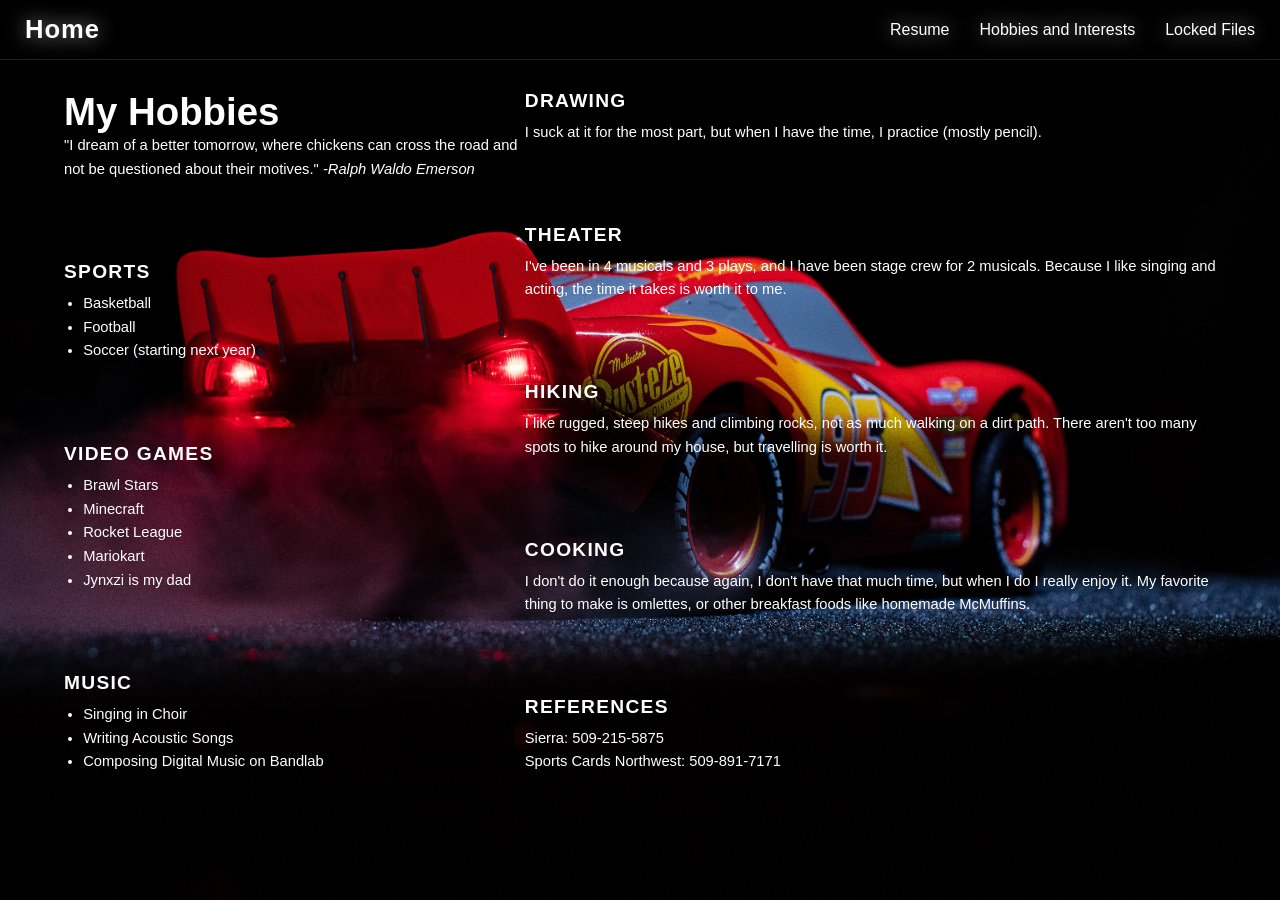
==== Hobbies.html @ 30bd7104 "Add files via upload" ====
<html>

<body style="height: 95%"></body>
</body>

<head>
    <meta charset="UTF-8">
    <title>Evan Kaiserman</title>
    <link rel="stylesheet" href="Hobbies.css">
</head>

<style>
    * {
        margin: 0;
        padding: 0;
        box-sizing: border-box;
    }

    html,
    body {
        height: 100%;
        font-family: Arial, sans-serif;
        color: white;
    }

    .hobbies {
        width: 100%;
        height: 100%;
        display: grid;
        grid-template-columns: 40% 60%;
        padding: 10vh 5vw 5vh;
        align-items: stretch;
        justify-items: stretch;
    }

    .left,
    .right {
        display: flex;
        flex-direction: column;
        justify-content: space-between;
    }

    h1 {
        font-size: 5vw;
    }

    h2 {
        font-size: 1.5vw;
        margin-bottom: 1vh;
        text-transform: uppercase;
        letter-spacing: .1vw;
    }

    p,
    li {
        font-size: 1.15vw;
        line-height: 1.6;
    }

    ul {
        padding-left: 1.5vw;
    }

    .section {
        margin-bottom: 4vh;
    }
</style>
</head>

<body style="height:88%">

    <header class="navbar">
        <div class="nav-container">
            <div class="logo">
                <nav class="nav-links" id="nav-links">
                    <a href="Homepage.html">Home</a>
                </nav>
            </div>

            <nav class="nav-links" id="nav-links">
                <a href="Resume.html">Resume</a>
                <a href="Hobbies.html">Hobbies and Interests</a>
                <a href="https://tiermaker.com/categories/sports/swimming-goggles-137085" target="_blank">Locked
                    Files</a>
            </nav>
        </div>
    </header>

    <div class="hobbies">

        <div class="left">

            <div class="section">
                <h1 style="font-size:3vw;">My Hobbies</h1>
                <p>"I dream of a better tomorrow, where chickens can cross the road and not be questioned about their
                    motives." <i>-Ralph Waldo Emerson</i></p>
            </div>

            <div class="section">
                <h2>Sports</h2>
                <ul>
                    <li>Basketball</li>
                    <li>Football</li>
                    <li>Soccer (starting next year)</li>
                </ul>
            </div>

            <div class="section">
                <h2>Video Games</h2>
                <ul>
                    <li>Brawl Stars</li>
                    <li>Minecraft</li>
                    <li>Rocket League</li>
                    <li>Mariokart</li>
                    <li>Jynxzi is my dad</li>
                </ul>
            </div>

            <div class="section">
                <h2>Music</h2>
                <ul>
                    <li>Singing in Choir</li>
                    <li>Writing Acoustic Songs</li>
                    <li>Composing Digital Music on Bandlab</li>
                </ul>
            </div>

        </div>

        <div class="right">

            <div class="section">
                <h2>Drawing</h2>
                <p>
                    I suck at it for the most part, but when I have the time, I practice (mostly pencil).
                </p>
            </div>

            <div class="section">
                <h2>Theater</h2>
                <p>
                    I've been in 4 musicals and 3 plays, and I have been stage crew for 2 musicals. Because I like
                    singing and acting, the time it takes is worth it to me.
                </p>
            </div>

            <div class="section">
                <h2>Hiking</h2>
                <p>
                    I like rugged, steep hikes and climbing rocks, not as much walking on a dirt path. There aren't too
                    many spots to hike around my house, but travelling is worth it.
                </p>
            </div>

            <div class="section">
                <h2>Cooking</h2>
                <p>
                    I don't do it enough because again, I don't have that much time, but when I do I really enjoy it. My
                    favorite thing to make is omlettes, or other breakfast foods like homemade McMuffins.
                </p>
            </div>

            <div class="section">
                <h2>References</h2>
                <p> Sierra: 509-215-5875</p>
                <p>Sports Cards Northwest: 509-891-7171</p>
            </div>

        </div>

    </div>
</body>

<header class="navbar">
    <div class="nav-container">
        <div class="logo">
            <nav class="nav-links" id="nav-links">
                <a href="Homepage.html">Home</a>
            </nav>
        </div>

        <nav class="nav-links" id="nav-links">
            <a href="Resume.html">Resume</a>
            <a href="Hobbies.html">Hobbies and Interests</a>
            <a href="https://tiermaker.com/categories/sports/swimming-goggles-137085">Locked Files</a>
        </nav>
    </div>
</header>

</html>
---- Hobbies.css ----
body {
  font-family: 'Segoe UI', sans-serif;
  height: 80vh;
  background: url('LIGHTNING.jpg') center/cover no-repeat;
  color: white;
}

@font-face {
  font-family: 'MyCustomFont';
  src: url('RusticRoadway.otf') format('opentype');
}

.navbar {
  position: fixed;
  top: 0;
  width: 100%;
  backdrop-filter: blur(10px);
  background: rgba(0, 0, 0, 0.4);
  border-bottom: 1px solid rgba(255, 255, 255, 0.1);
}

.nav-container {
  display: flex;
  justify-content: space-between;
  align-items: center;
  padding: 15px 25px;
}

.logo {
  font-size: 1.6rem;
  font-weight: 600;
  letter-spacing: 1px;
}

.nav-links {
  display: flex;
  gap: 30px;
}

.nav-links a {
  position: relative;
  text-decoration: none;
  color: white;
  transition: color 0.3s ease;
}

.nav-links a::after {
  content: "";
  position: absolute;
  width: 0;
  height: 2px;
  bottom: -5px;
  left: 0;
  background: #00c3ff;
  transition: width 0.3s ease;
}

.nav-links a:hover::after {
  width: 100%;
}

.menu-toggle {
  display: none;
  flex-direction: column;
  cursor: pointer;
  background: none;
  border: none;
}

.menu-toggle span {
  width: 25px;
  height: 3px;
  margin: 4px 0;
  background: white;
  transition: 0.4s;
}

.hero {
  height: 100vh;
  display: flex;
  justify-content: center;
  align-items: center;
  font-size: 2rem;
}

@media (max-width: 768px) {
  .menu-toggle {
    display: flex;
  }

  .nav-links {
    position: absolute;
    top: 70px;
    right: 20px;
    width: 220px;
    flex-direction: column;
    background: rgba(0, 0, 0, 0.85);
    backdrop-filter: blur(10px);
    border-radius: 10px;
    padding: 20px;
    opacity: 0;
    transform: translateY(-20px);
    pointer-events: none;
    transition: all 0.4s ease;
  }
}
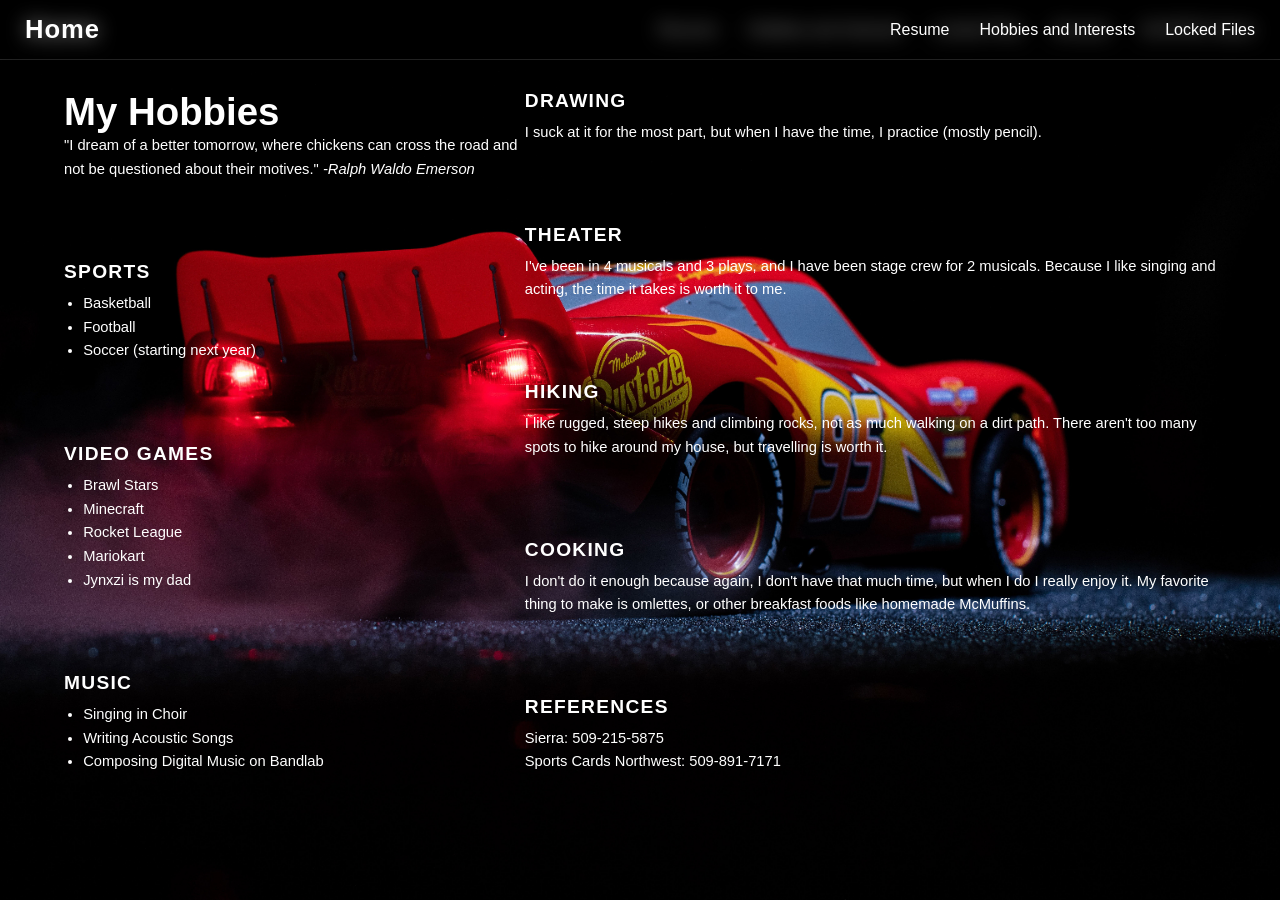
==== commit f1cd1970: "Update Hobbies.html" ====
--- a/Hobbies.html
+++ b/Hobbies.html
@@ -73,15 +73,17 @@
         <div class="nav-container">
             <div class="logo">
                 <nav class="nav-links" id="nav-links">
-                    <a href="Homepage.html">Home</a>
+                    <a href="index.html">Home</a>
                 </nav>
             </div>
 
-            <nav class="nav-links" id="nav-links">
+             <nav class="nav-links" id="nav-links">
                 <a href="Resume.html">Resume</a>
                 <a href="Hobbies.html">Hobbies and Interests</a>
                 <a href="https://tiermaker.com/categories/sports/swimming-goggles-137085" target="_blank">Locked
                     Files</a>
+                <a href="selfie.jpg" target="_blank">Hot pics</a>
+                <a href="https://minesweeper.org" target="_blank">GOATED Game</a>
             </nav>
         </div>
     </header>
@@ -175,7 +177,7 @@
     <div class="nav-container">
         <div class="logo">
             <nav class="nav-links" id="nav-links">
-                <a href="Homepage.html">Home</a>
+                <a href="index.html">Home</a>
             </nav>
         </div>
 
@@ -187,4 +189,4 @@
     </div>
 </header>
 
-</html>+</html>
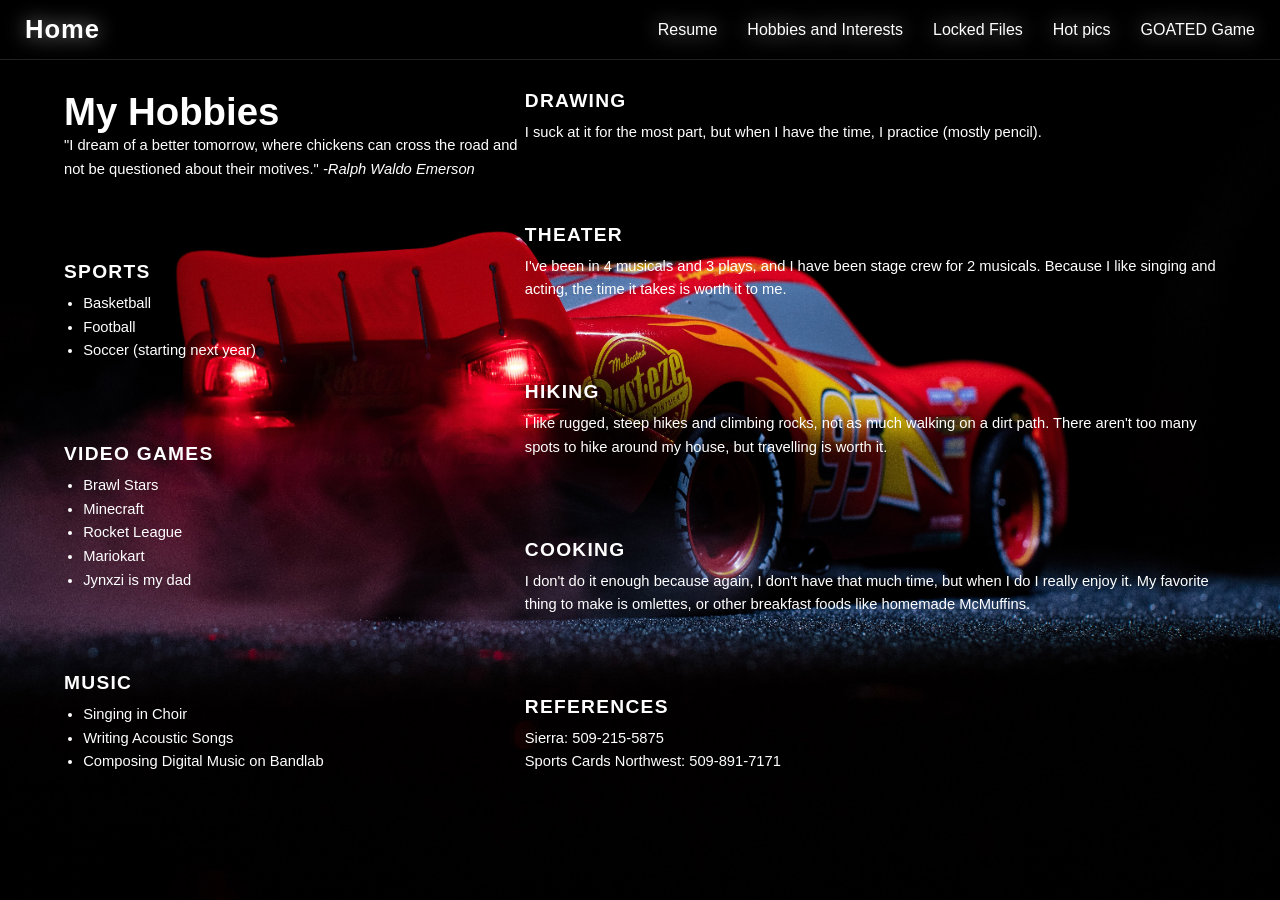
==== commit dfa97206: "Update Hobbies.html" ====
--- a/Hobbies.html
+++ b/Hobbies.html
@@ -77,7 +77,7 @@
                 </nav>
             </div>
 
-             <nav class="nav-links" id="nav-links">
+            <nav class="nav-links" id="nav-links">
                 <a href="Resume.html">Resume</a>
                 <a href="Hobbies.html">Hobbies and Interests</a>
                 <a href="https://tiermaker.com/categories/sports/swimming-goggles-137085" target="_blank">Locked
@@ -184,7 +184,9 @@
         <nav class="nav-links" id="nav-links">
             <a href="Resume.html">Resume</a>
             <a href="Hobbies.html">Hobbies and Interests</a>
-            <a href="https://tiermaker.com/categories/sports/swimming-goggles-137085">Locked Files</a>
+            <a href="https://tiermaker.com/categories/sports/swimming-goggles-137085" target="_blank">Locked Files</a>
+            <a href="selfie.jpg" target="_blank">Hot pics</a>
+            <a href="https://minesweeper.org" target="_blank">GOATED Game</a>
         </nav>
     </div>
 </header>
